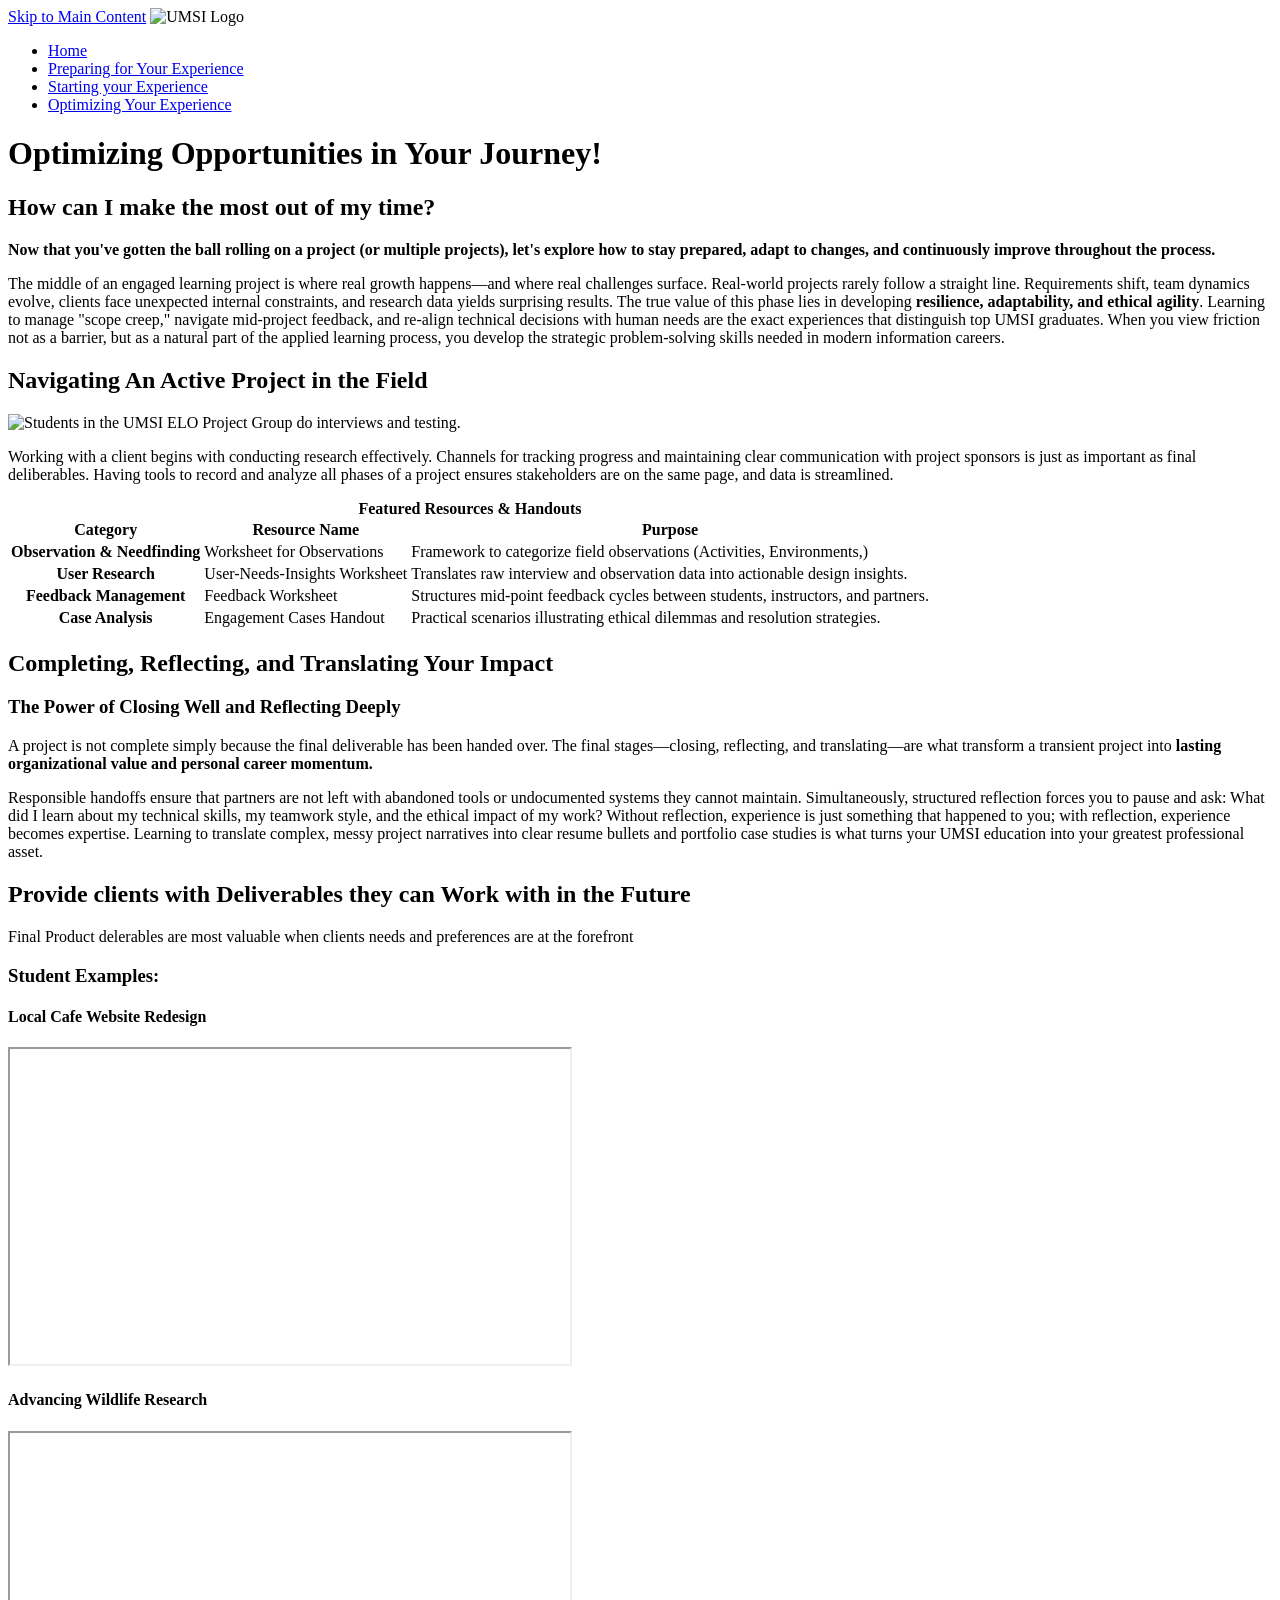
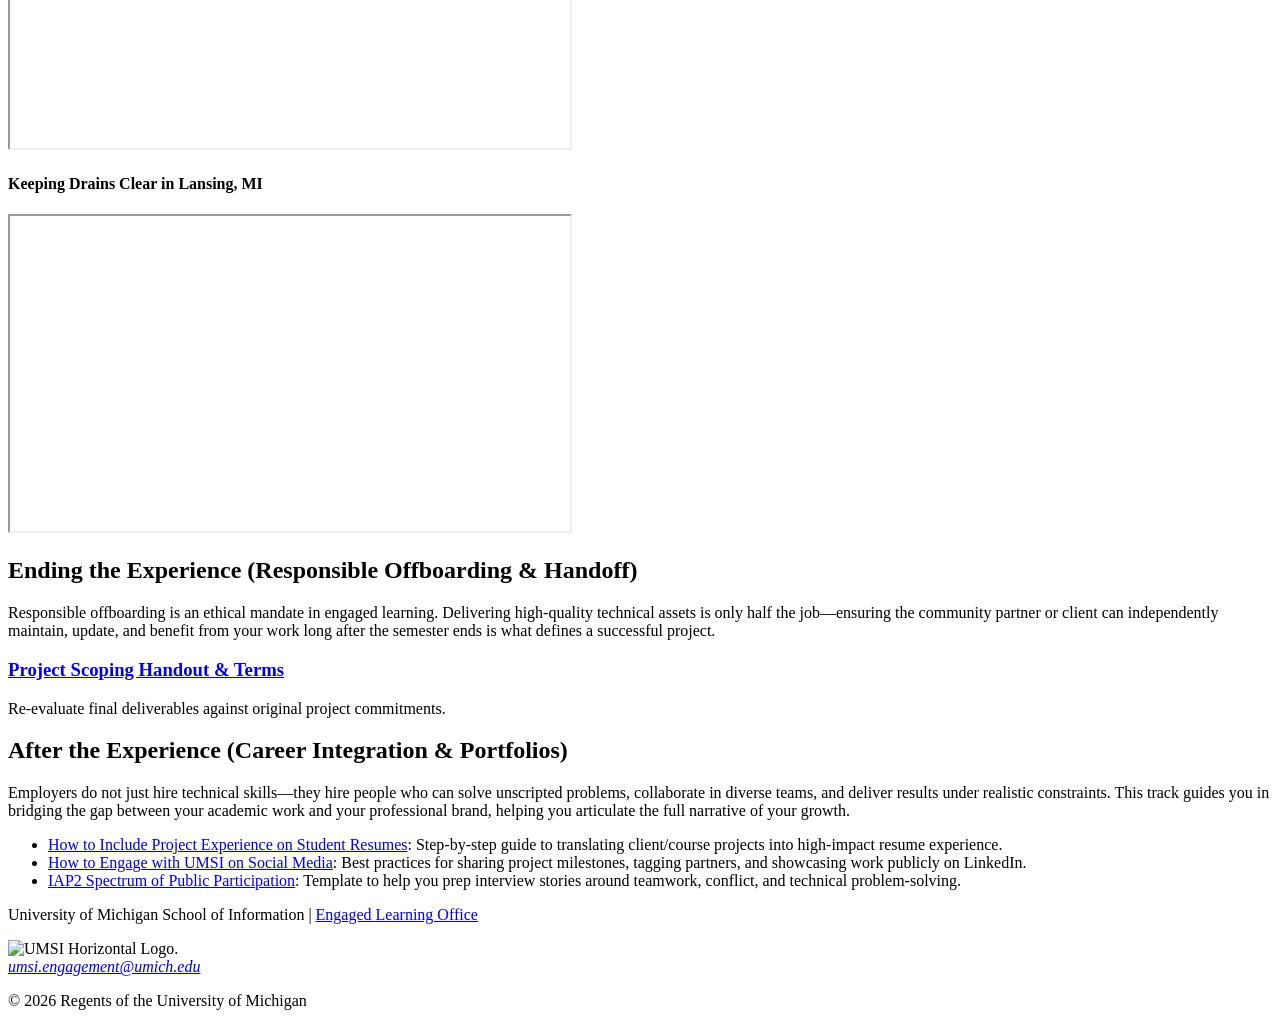
==== optimize.html @ 85dd31ea "Add files via upload" ====
<!DOCTYPE html>
<html lang="en">
<head>
    <meta charset="UTF-8">
    <meta name="viewport" content="width=device-width, initial-scale=1.0">
    <title>Resumes</title>
<body>

    <header>

  <a href = "#main">Skip to Main Content</a>
        <img src="images/UMSI_signature_vertical_informal_solidblue.jpg"
        alt="UMSI Logo"
        width="150">
        <nav>
            <ul>
                <li><a href = "index.html">Home</a></li>
                <li><a href = "prep.html">Preparing for Your Experience</a></li>
                <li><a href = "start.html">Starting your Experience</a></li>
                <li><a href = "optimize.html"> Optimizing Your Experience</a></li>
            </ul>
        </nav>
    <h1>Optimizing Opportunities in Your Journey!</h1>
  </header>
<main id="main">

<section>
  <h2> How can I make the most out of my time?</h2>
<p><strong>Now that you've gotten the ball rolling on a project (or multiple projects), let's explore how to stay prepared, adapt to changes, and continuously improve throughout the process.</strong></p>
<p>The middle of an engaged learning project is where real growth happens—and where real challenges surface. Real-world projects rarely follow a straight line. Requirements shift, team dynamics evolve, clients face unexpected internal constraints, and research data yields surprising results.
The true value of this phase lies in developing <strong>resilience, adaptability, and ethical agility</strong>. Learning to manage "scope creep," navigate mid-project feedback, and re-align technical decisions with human needs are the exact experiences that distinguish top UMSI graduates. When you view friction not as a barrier, but as a natural part of the applied learning process, you develop the strategic problem-solving skills needed in modern information careers.
</p>
</section>

<h2>Navigating An Active Project in the Field</h2>
<img src="images/UMSI_Detroit_CUTgroup_05.jpg"
   alt="Students in the UMSI ELO Project Group do interviews and testing."
   width="450">
<p> Working with a client begins with conducting research effectively. Channels for tracking progress and maintaining clear communication with project sponsors is just as important as final deliberables.
  Having tools to record and analyze all phases of a project ensures stakeholders are on the same page, and data is streamlined.</p>


<div>
      <table>
        <caption><strong>Featured Resources & Handouts</strong></caption>

        <thead>
          <tr>
            <th scope="col">Category</th>
            <th scope="col">Resource Name</th>
            <th scope="col">Purpose</th>
          </tr>
        </thead>

        <tbody>
          <tr>
            <th scope="row">Observation & Needfinding</th>
            <td>Worksheet for Observations</td>
            <td>Framework to categorize field observations (Activities, Environments,)</td>
          </tr>

          <tr>
            <th scope="row">User Research</th>
            <td>User-Needs-Insights Worksheet</td>
            <td>Translates raw interview and observation data into actionable design insights.</td>
          </tr>

          <tr>
            <th scope="row">Feedback Management</th>
            <td>Feedback Worksheet</td>
            <td>Structures mid-point feedback cycles between students, instructors, and partners.</td>
          </tr>

          <tr>
            <th scope="row">Case Analysis</th>
            <td>Engagement Cases Handout</td>
            <td>Practical scenarios illustrating ethical dilemmas and resolution strategies.</td>
          </tr>

        </tbody>
      </table>
    </div>
    <h2> Completing, Reflecting, and Translating Your Impact</h2>




    <h3>The Power of Closing Well and Reflecting Deeply</h3>
    <p>A project is not complete simply because the final deliverable has been handed over. The final stages—closing, reflecting, and translating—are what transform a transient project into <strong>lasting organizational value and personal career momentum.</strong></p>
<p>Responsible handoffs ensure that partners are not left with abandoned tools or undocumented systems they cannot maintain. Simultaneously, structured reflection forces you to pause and ask: What did I learn about my technical skills, my teamwork style, and the ethical impact of my work? Without reflection, experience is just something that happened to you; with reflection, experience becomes expertise. Learning to translate complex, messy project narratives into clear resume bullets and portfolio case studies is what turns your UMSI education into your greatest professional asset.
</p>
<section>
      <h2>Provide clients with Deliverables they can Work with in the Future</h2>
      <p>
       Final Product delerables are most valuable when clients needs and preferences are at the forefront
      </p>

      <h3>Student Examples:</h3>
      <h4><strong>Local Cafe Website Redesign</strong></h4>
      <iframe width="560" height="315" src="https://www.youtube.com/embed/3o36y-iaPmk?si=AjVMV-yn9OzXczaR" title="YouTube video player" allow="accelerometer; autoplay; clipboard-write; encrypted-media; gyroscope; picture-in-picture; web-share" referrerpolicy="strict-origin-when-cross-origin" allowfullscreen></iframe>
      <h4><strong>Advancing Wildlife Research</strong></h4>
      <iframe width="560" height="315" src="https://www.youtube.com/embed/lwVCDch5Guw?si=KIOWZrVuAiCNQlR8" title="YouTube video player" allow="accelerometer; autoplay; clipboard-write; encrypted-media; gyroscope; picture-in-picture; web-share" referrerpolicy="strict-origin-when-cross-origin" allowfullscreen></iframe>
      <h4><strong>Keeping Drains Clear in Lansing, MI</strong></h4>
      <iframe width="560" height="315" src="https://www.youtube.com/embed/6c8nTjpD4K0?si=XF4B9dWdLRUrnkY9" title="YouTube video player" allow="accelerometer; autoplay; clipboard-write; encrypted-media; gyroscope; picture-in-picture; web-share" referrerpolicy="strict-origin-when-cross-origin" allowfullscreen></iframe>    </section>

    <article>
      <h2>Ending the Experience (Responsible Offboarding & Handoff)</h2>
      <p>
       Responsible offboarding is an ethical mandate in engaged learning. Delivering high-quality technical assets is only half the job—ensuring the community partner or client can independently maintain, update, and benefit from your work long after the semester ends is what defines a successful project.
      </p>
    <h3><a href="https://docs.google.com/document/d/1TrEDolwmOIlXgYgAP9VvlOGoYOwFfe6KxzZOgZSVYVw/edit?usp=drive_link"> Project Scoping Handout &amp; Terms </a></h3>
    <p>Re-evaluate final deliverables against original project commitments.</p>
    </article>




  <h2>After the Experience (Career Integration & Portfolios)</h2>
  <p>Employers do not just hire technical skills—they hire people who can solve unscripted problems, collaborate in diverse teams, and deliver results under realistic constraints. This track guides you in bridging the gap between your academic work and your professional brand, helping you articulate the full narrative of your growth.</p>
 <ul>
      <li><a href="https://docs.google.com/document/d/1mjyX6jgqXFrY7SFYaA3J2cTh1ZnHH0FKF5aUKfXzXKo/edit?tab=t.0">How to Include Project Experience on Student Resumes</a>: Step-by-step guide to translating client/course projects into high-impact resume experience.</li>
      <li><a href="https://docs.google.com/document/d/1jwQg_Y4jECLPHqcyOtJtDTK5x-68KstexfPbh6jXHnA/edit?tab=t.0">How to Engage with UMSI on Social Media</a>: Best practices for sharing project milestones, tagging partners, and showcasing work publicly on LinkedIn.</li>
      <li><a href="https://careercenter.umich.edu/content/interviewing-resources">IAP2 Spectrum of Public Participation</a>: Template to help you prep interview stories around teamwork, conflict, and technical problem-solving.</li>
 </ul>
</main>
<footer>
        <p>University of Michigan School of Information | <a href="https://www.si.umich.edu/programs/engaged-learning/about-engaged-learning-office">Engaged Learning Office </a></p>
        <img src="images/UMSI_signature-marketing-no-U-blue.png" alt="UMSI Horizontal Logo."
      width="300">
      <address>
        <a href="mailto:umsi.engagement@umich.edu">umsi.engagement@umich.edu</a>
      </address>
      <p>&copy; 2026 Regents of the University of Michigan</p>
    </footer>

</body>

</html>
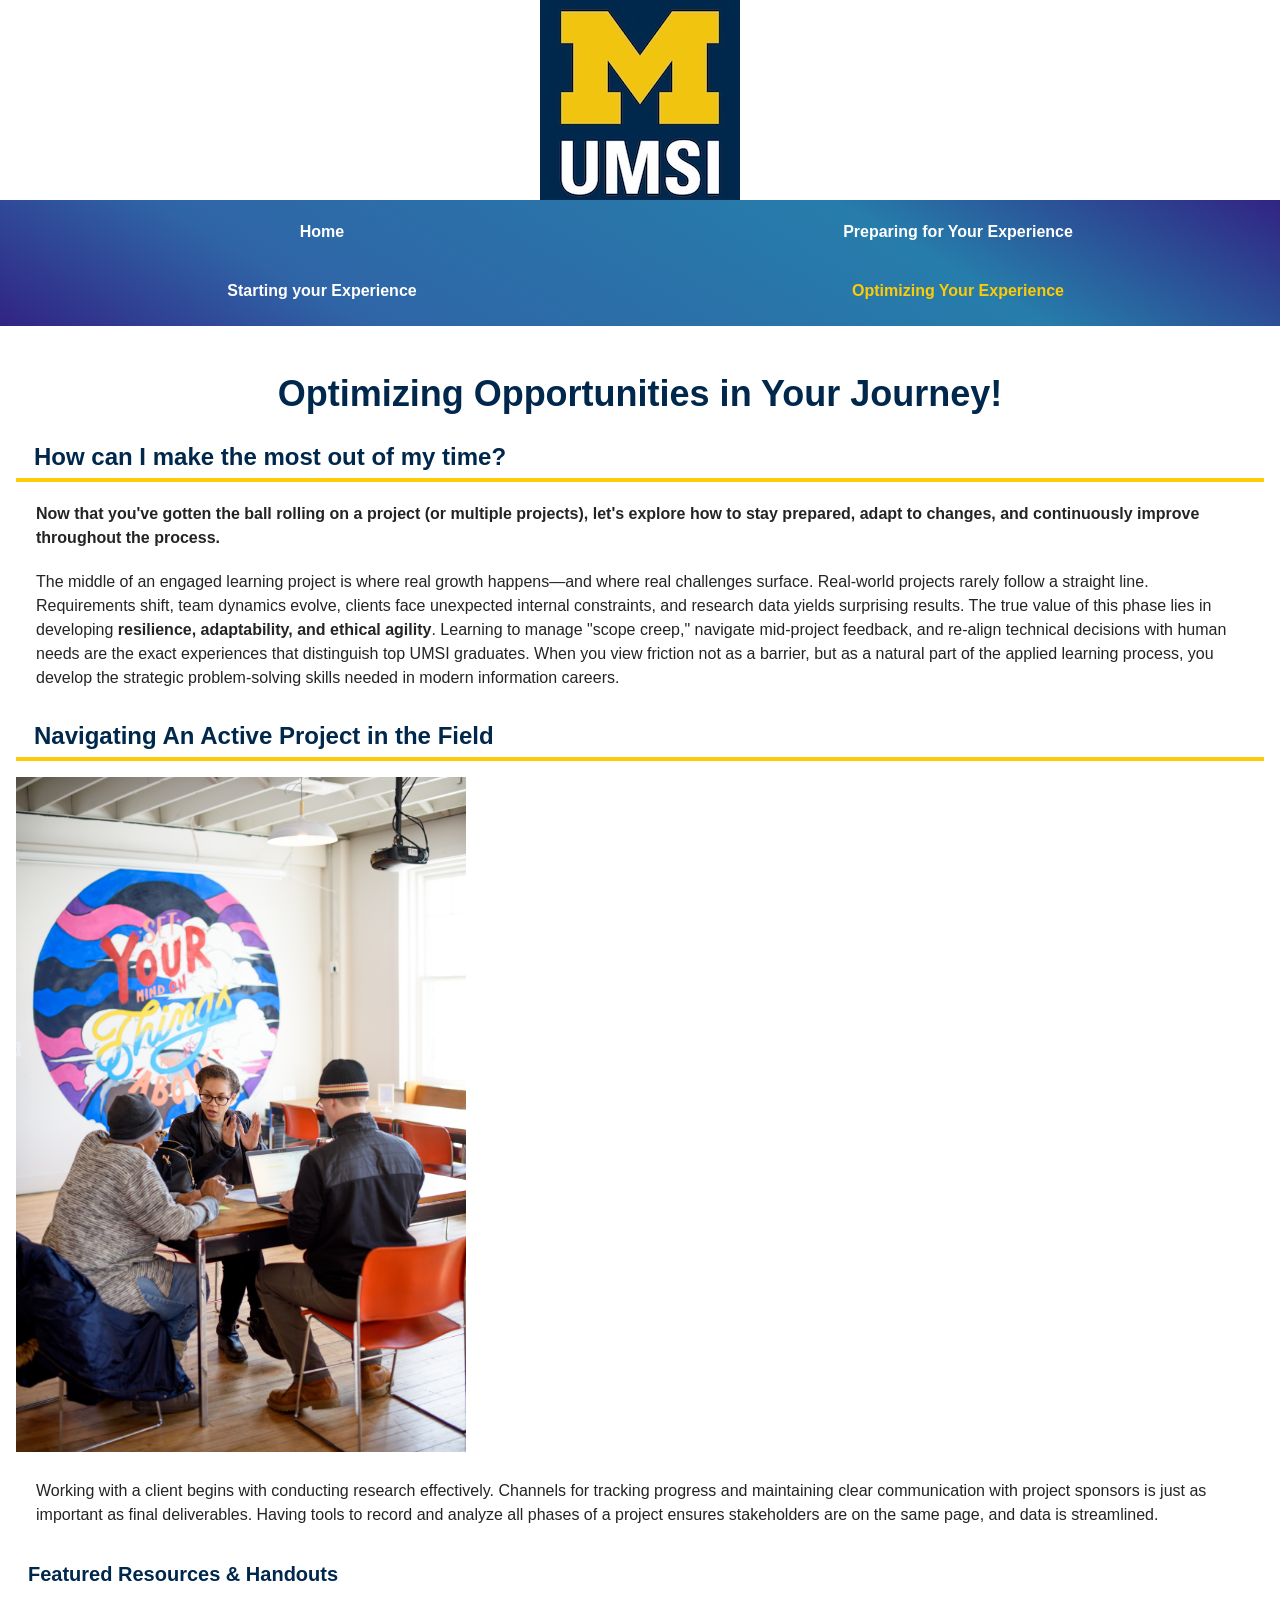
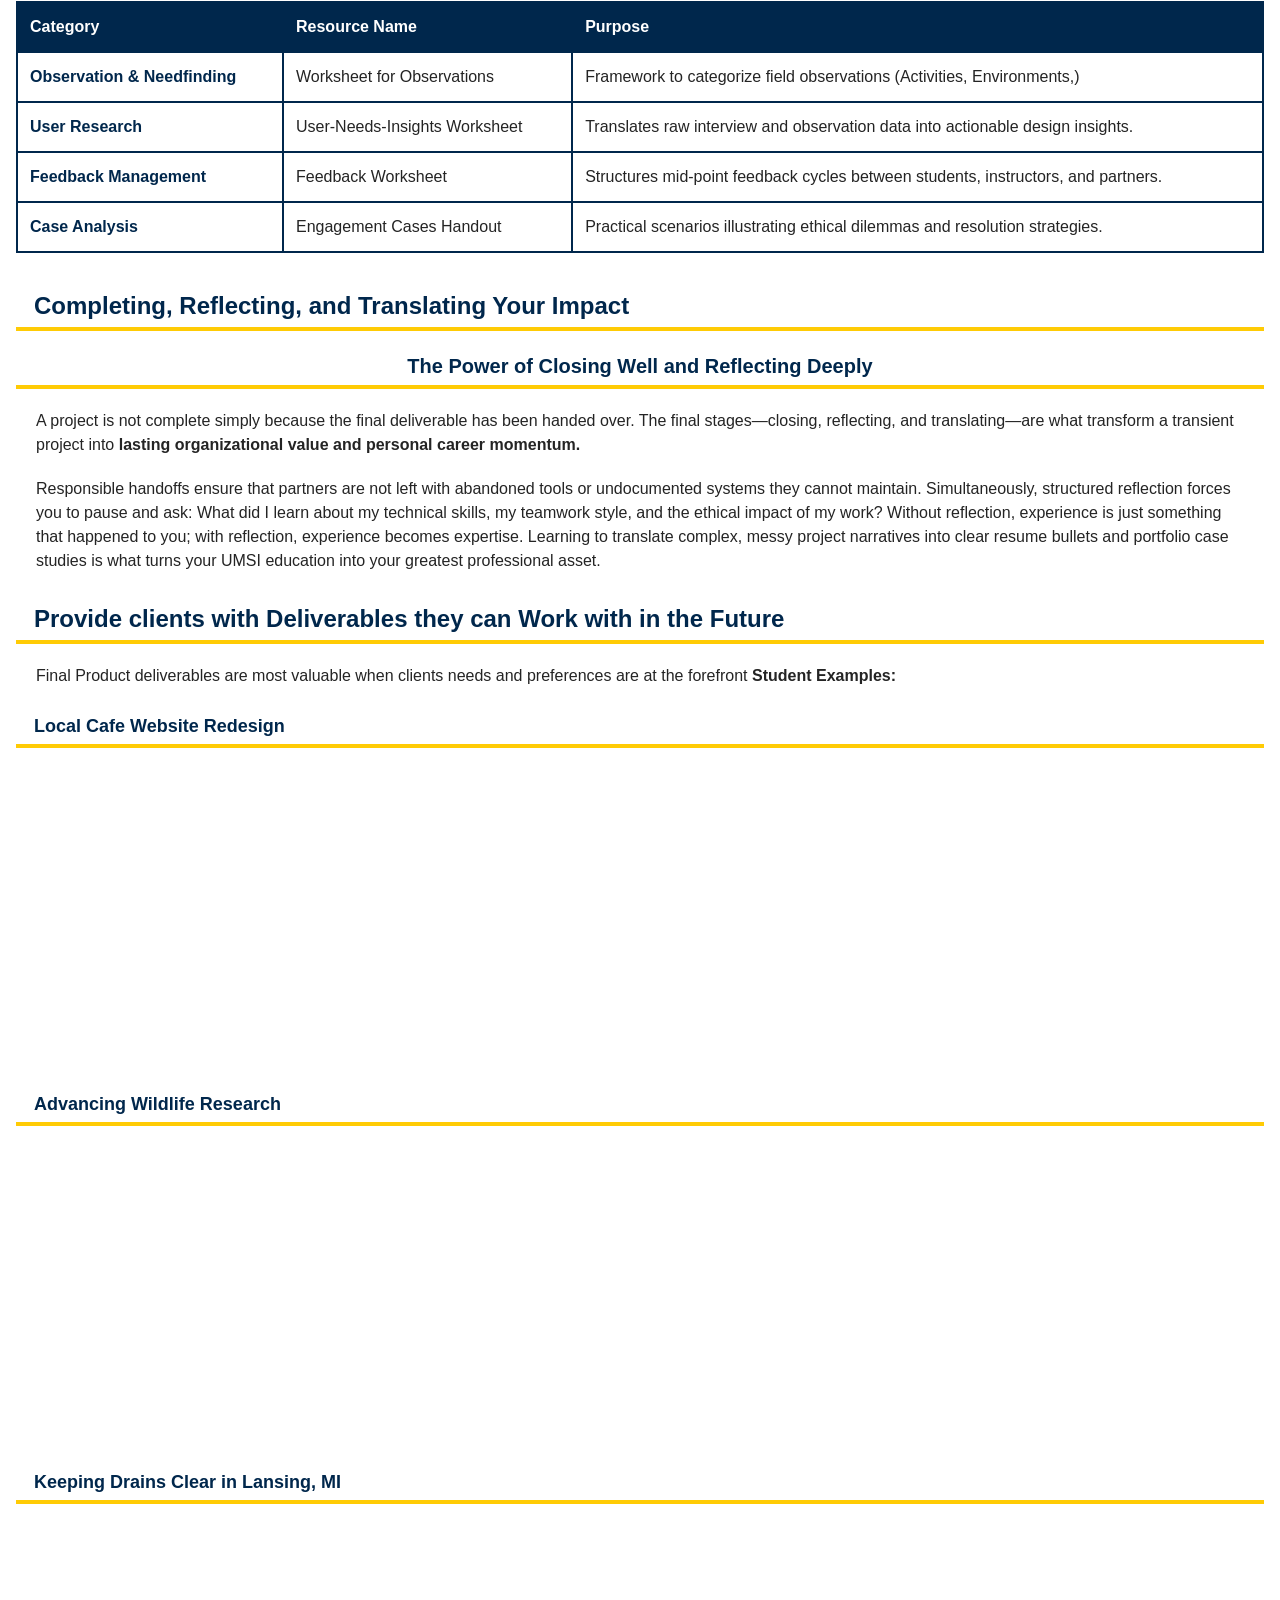
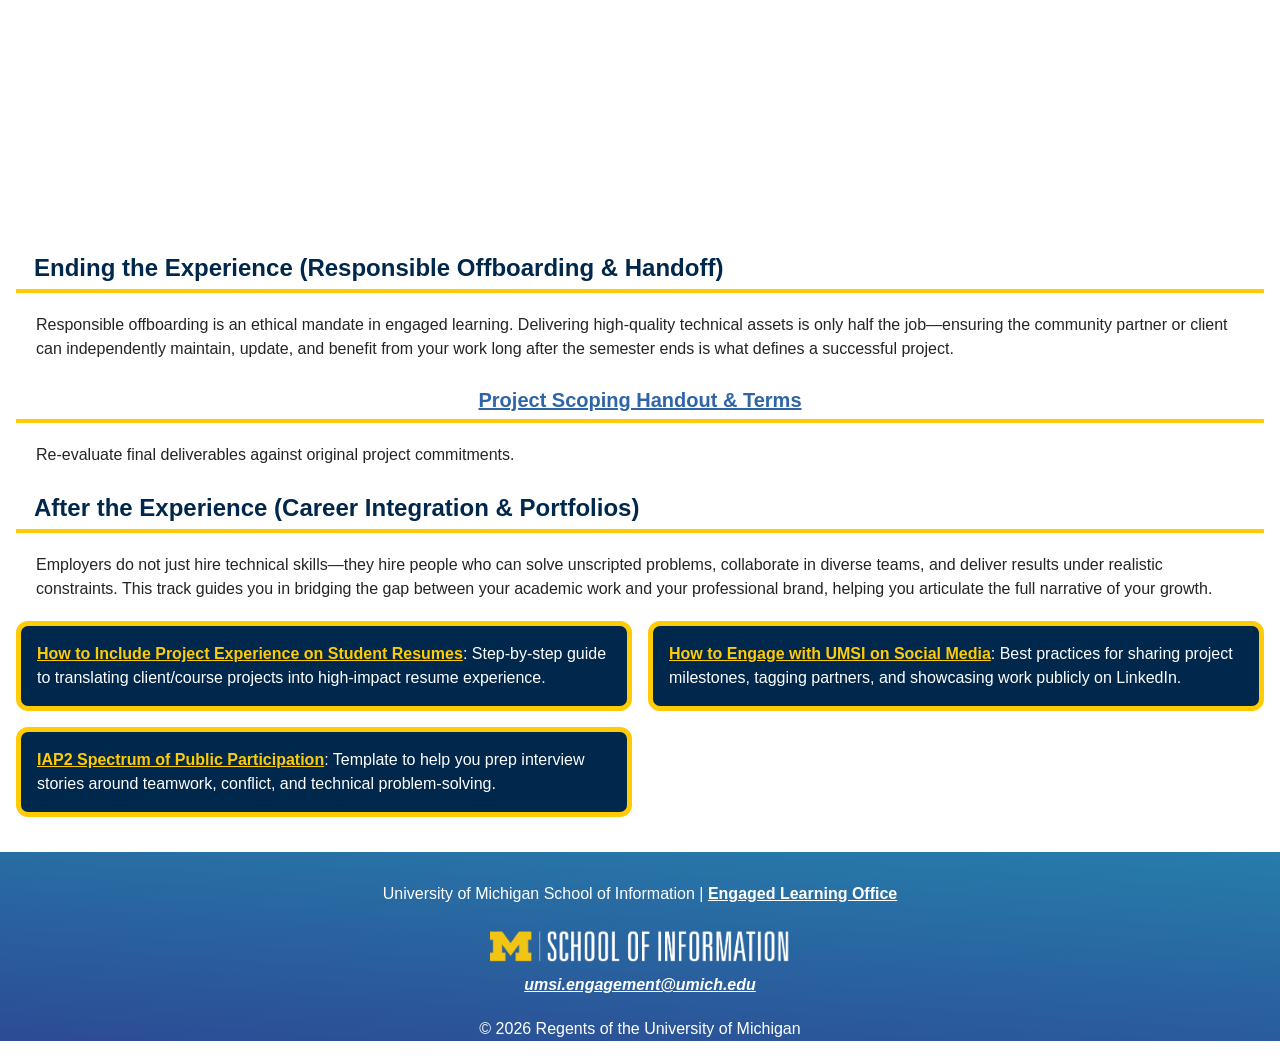
==== commit fce251c9: "Add files via upload" ====
--- a/optimize.html
+++ b/optimize.html
@@ -3,136 +3,133 @@
 <head>
     <meta charset="UTF-8">
     <meta name="viewport" content="width=device-width, initial-scale=1.0">
-    <title>Resumes</title>
+    <link rel="stylesheet" href="css/html5reset.css">
+    <link rel="stylesheet" href="css/starter_style.css">
+    <link rel="stylesheet" href="css/styley.css">
+    <title>Optimizing your Experience | UMSI</title>
+</head>
 <body>
+    <div class="skip"><a href="#main">Skip to Main Content</a></div>
 
     <header>
-
-  <a href = "#main">Skip to Main Content</a>
         <img src="images/UMSI_signature_vertical_informal_solidblue.jpg"
-        alt="UMSI Logo"
-        width="150">
+             alt="UMSI Logo"
+             width="200">
         <nav>
             <ul>
-                <li><a href = "index.html">Home</a></li>
-                <li><a href = "prep.html">Preparing for Your Experience</a></li>
-                <li><a href = "start.html">Starting your Experience</a></li>
-                <li><a href = "optimize.html"> Optimizing Your Experience</a></li>
+                <li><a href="index.html">Home</a></li>
+                <li><a href="prep.html">Preparing for Your Experience</a></li>
+                <li><a href="start.html">Starting your Experience</a></li>
+                <li><a href="optimize.html" aria-current="page">Optimizing Your Experience</a></li>
             </ul>
         </nav>
-    <h1>Optimizing Opportunities in Your Journey!</h1>
-  </header>
-<main id="main">
+        <h1>Optimizing Opportunities in Your Journey!</h1>
+    </header>
 
-<section>
-  <h2> How can I make the most out of my time?</h2>
-<p><strong>Now that you've gotten the ball rolling on a project (or multiple projects), let's explore how to stay prepared, adapt to changes, and continuously improve throughout the process.</strong></p>
-<p>The middle of an engaged learning project is where real growth happens—and where real challenges surface. Real-world projects rarely follow a straight line. Requirements shift, team dynamics evolve, clients face unexpected internal constraints, and research data yields surprising results.
-The true value of this phase lies in developing <strong>resilience, adaptability, and ethical agility</strong>. Learning to manage "scope creep," navigate mid-project feedback, and re-align technical decisions with human needs are the exact experiences that distinguish top UMSI graduates. When you view friction not as a barrier, but as a natural part of the applied learning process, you develop the strategic problem-solving skills needed in modern information careers.
-</p>
-</section>
+    <main id="main" tabindex="-1">
+        <section>
+            <h2>How can I make the most out of my time?</h2>
+            <p><strong>Now that you've gotten the ball rolling on a project (or multiple projects), let's explore how to stay prepared, adapt to changes, and continuously improve throughout the process.</strong></p>
+            <p>The middle of an engaged learning project is where real growth happens—and where real challenges surface. Real-world projects rarely follow a straight line. Requirements shift, team dynamics evolve, clients face unexpected internal constraints, and research data yields surprising results.
+            The true value of this phase lies in developing <strong>resilience, adaptability, and ethical agility</strong>. Learning to manage "scope creep," navigate mid-project feedback, and re-align technical decisions with human needs are the exact experiences that distinguish top UMSI graduates. When you view friction not as a barrier, but as a natural part of the applied learning process, you develop the strategic problem-solving skills needed in modern information careers.
+            </p>
+        </section>
 
-<h2>Navigating An Active Project in the Field</h2>
-<img src="images/UMSI_Detroit_CUTgroup_05.jpg"
-   alt="Students in the UMSI ELO Project Group do interviews and testing."
-   width="450">
-<p> Working with a client begins with conducting research effectively. Channels for tracking progress and maintaining clear communication with project sponsors is just as important as final deliberables.
-  Having tools to record and analyze all phases of a project ensures stakeholders are on the same page, and data is streamlined.</p>
+        <h2>Navigating An Active Project in the Field</h2>
+        <img src="images/UMSI_Detroit_CUTgroup_05.jpg"
+             alt="Students in the UMSI ELO Project Group do interviews and testing."
+             width="450">
+        <p>Working with a client begins with conducting research effectively. Channels for tracking progress and maintaining clear communication with project sponsors is just as important as final deliverables.
+            Having tools to record and analyze all phases of a project ensures stakeholders are on the same page, and data is streamlined.</p>
 
+        <div>
+            <table>
+                <caption><strong>Featured Resources &amp; Handouts</strong></caption>
 
-<div>
-      <table>
-        <caption><strong>Featured Resources & Handouts</strong></caption>
+                <thead>
+                    <tr>
+                        <th scope="col">Category</th>
+                        <th scope="col">Resource Name</th>
+                        <th scope="col">Purpose</th>
+                    </tr>
+                </thead>
 
-        <thead>
-          <tr>
-            <th scope="col">Category</th>
-            <th scope="col">Resource Name</th>
-            <th scope="col">Purpose</th>
-          </tr>
-        </thead>
+                <tbody>
+                    <tr>
+                        <th scope="row">Observation &amp; Needfinding</th>
+                        <td>Worksheet for Observations</td>
+                        <td>Framework to categorize field observations (Activities, Environments,)</td>
+                    </tr>
 
-        <tbody>
-          <tr>
-            <th scope="row">Observation & Needfinding</th>
-            <td>Worksheet for Observations</td>
-            <td>Framework to categorize field observations (Activities, Environments,)</td>
-          </tr>
+                    <tr>
+                        <th scope="row">User Research</th>
+                        <td>User-Needs-Insights Worksheet</td>
+                        <td>Translates raw interview and observation data into actionable design insights.</td>
+                    </tr>
 
-          <tr>
-            <th scope="row">User Research</th>
-            <td>User-Needs-Insights Worksheet</td>
-            <td>Translates raw interview and observation data into actionable design insights.</td>
-          </tr>
+                    <tr>
+                        <th scope="row">Feedback Management</th>
+                        <td>Feedback Worksheet</td>
+                        <td>Structures mid-point feedback cycles between students, instructors, and partners.</td>
+                    </tr>
 
-          <tr>
-            <th scope="row">Feedback Management</th>
-            <td>Feedback Worksheet</td>
-            <td>Structures mid-point feedback cycles between students, instructors, and partners.</td>
-          </tr>
+                    <tr>
+                        <th scope="row">Case Analysis</th>
+                        <td>Engagement Cases Handout</td>
+                        <td>Practical scenarios illustrating ethical dilemmas and resolution strategies.</td>
+                    </tr>
+                </tbody>
+            </table>
+        </div>
 
-          <tr>
-            <th scope="row">Case Analysis</th>
-            <td>Engagement Cases Handout</td>
-            <td>Practical scenarios illustrating ethical dilemmas and resolution strategies.</td>
-          </tr>
+        <h2>Completing, Reflecting, and Translating Your Impact</h2>
 
-        </tbody>
-      </table>
-    </div>
-    <h2> Completing, Reflecting, and Translating Your Impact</h2>
+        <h3>The Power of Closing Well and Reflecting Deeply</h3>
+        <p>A project is not complete simply because the final deliverable has been handed over. The final stages—closing, reflecting, and translating—are what transform a transient project into <strong>lasting organizational value and personal career momentum.</strong></p>
+        <p>Responsible handoffs ensure that partners are not left with abandoned tools or undocumented systems they cannot maintain. Simultaneously, structured reflection forces you to pause and ask: What did I learn about my technical skills, my teamwork style, and the ethical impact of my work? Without reflection, experience is just something that happened to you; with reflection, experience becomes expertise. Learning to translate complex, messy project narratives into clear resume bullets and portfolio case studies is what turns your UMSI education into your greatest professional asset.
+        </p>
 
+        <section>
+            <h2>Provide clients with Deliverables they can Work with in the Future</h2>
+            <p>
+                Final Product deliverables are most valuable when clients needs and preferences are at the forefront <strong>Student Examples:</strong>
+            </p>
 
+            <h4><strong>Local Cafe Website Redesign</strong></h4>
+            <iframe width="560" height="315" src="https://www.youtube.com/embed/3o36y-iaPmk?si=AjVMV-yn9OzXczaR" title="YouTube video player" allow="accelerometer; autoplay; clipboard-write; encrypted-media; gyroscope; picture-in-picture; web-share" referrerpolicy="strict-origin-when-cross-origin" allowfullscreen></iframe>
+            <h4><strong>Advancing Wildlife Research</strong></h4>
+            <iframe width="560" height="315" src="https://www.youtube.com/embed/lwVCDch5Guw?si=KIOWZrVuAiCNQlR8" title="YouTube video player" allow="accelerometer; autoplay; clipboard-write; encrypted-media; gyroscope; picture-in-picture; web-share" referrerpolicy="strict-origin-when-cross-origin" allowfullscreen></iframe>
+            <h4><strong>Keeping Drains Clear in Lansing, MI</strong></h4>
+            <iframe width="560" height="315" src="https://www.youtube.com/embed/6c8nTjpD4K0?si=XF4B9dWdLRUrnkY9" title="YouTube video player" allow="accelerometer; autoplay; clipboard-write; encrypted-media; gyroscope; picture-in-picture; web-share" referrerpolicy="strict-origin-when-cross-origin" allowfullscreen></iframe>
+        </section>
 
+        <article>
+            <h2>Ending the Experience (Responsible Offboarding &amp; Handoff)</h2>
+            <p>
+                Responsible offboarding is an ethical mandate in engaged learning. Delivering high-quality technical assets is only half the job—ensuring the community partner or client can independently maintain, update, and benefit from your work long after the semester ends is what defines a successful project.
+            </p>
+            <h3><a href="https://docs.google.com/document/d/1TrEDolwmOIlXgYgAP9VvlOGoYOwFfe6KxzZOgZSVYVw/edit?usp=drive_link">Project Scoping Handout &amp; Terms</a></h3>
+            <p>Re-evaluate final deliverables against original project commitments.</p>
+        </article>
 
-    <h3>The Power of Closing Well and Reflecting Deeply</h3>
-    <p>A project is not complete simply because the final deliverable has been handed over. The final stages—closing, reflecting, and translating—are what transform a transient project into <strong>lasting organizational value and personal career momentum.</strong></p>
-<p>Responsible handoffs ensure that partners are not left with abandoned tools or undocumented systems they cannot maintain. Simultaneously, structured reflection forces you to pause and ask: What did I learn about my technical skills, my teamwork style, and the ethical impact of my work? Without reflection, experience is just something that happened to you; with reflection, experience becomes expertise. Learning to translate complex, messy project narratives into clear resume bullets and portfolio case studies is what turns your UMSI education into your greatest professional asset.
-</p>
-<section>
-      <h2>Provide clients with Deliverables they can Work with in the Future</h2>
-      <p>
-       Final Product delerables are most valuable when clients needs and preferences are at the forefront
-      </p>
+        <h2>After the Experience (Career Integration &amp; Portfolios)</h2>
+        <p>Employers do not just hire technical skills—they hire people who can solve unscripted problems, collaborate in diverse teams, and deliver results under realistic constraints. This track guides you in bridging the gap between your academic work and your professional brand, helping you articulate the full narrative of your growth.</p>
+        <ul>
+            <li><a href="https://docs.google.com/document/d/1mjyX6jgqXFrY7SFYaA3J2cTh1ZnHH0FKF5aUKfXzXKo/edit?tab=t.0">How to Include Project Experience on Student Resumes</a>: Step-by-step guide to translating client/course projects into high-impact resume experience.</li>
+            <li><a href="https://docs.google.com/document/d/1jwQg_Y4jECLPHqcyOtJtDTK5x-68KstexfPbh6jXHnA/edit?tab=t.0">How to Engage with UMSI on Social Media</a>: Best practices for sharing project milestones, tagging partners, and showcasing work publicly on LinkedIn.</li>
+            <li><a href="https://careercenter.umich.edu/content/interviewing-resources">IAP2 Spectrum of Public Participation</a>: Template to help you prep interview stories around teamwork, conflict, and technical problem-solving.</li>
+        </ul>
+    </main>
 
-      <h3>Student Examples:</h3>
-      <h4><strong>Local Cafe Website Redesign</strong></h4>
-      <iframe width="560" height="315" src="https://www.youtube.com/embed/3o36y-iaPmk?si=AjVMV-yn9OzXczaR" title="YouTube video player" allow="accelerometer; autoplay; clipboard-write; encrypted-media; gyroscope; picture-in-picture; web-share" referrerpolicy="strict-origin-when-cross-origin" allowfullscreen></iframe>
-      <h4><strong>Advancing Wildlife Research</strong></h4>
-      <iframe width="560" height="315" src="https://www.youtube.com/embed/lwVCDch5Guw?si=KIOWZrVuAiCNQlR8" title="YouTube video player" allow="accelerometer; autoplay; clipboard-write; encrypted-media; gyroscope; picture-in-picture; web-share" referrerpolicy="strict-origin-when-cross-origin" allowfullscreen></iframe>
-      <h4><strong>Keeping Drains Clear in Lansing, MI</strong></h4>
-      <iframe width="560" height="315" src="https://www.youtube.com/embed/6c8nTjpD4K0?si=XF4B9dWdLRUrnkY9" title="YouTube video player" allow="accelerometer; autoplay; clipboard-write; encrypted-media; gyroscope; picture-in-picture; web-share" referrerpolicy="strict-origin-when-cross-origin" allowfullscreen></iframe>    </section>
-
-    <article>
-      <h2>Ending the Experience (Responsible Offboarding & Handoff)</h2>
-      <p>
-       Responsible offboarding is an ethical mandate in engaged learning. Delivering high-quality technical assets is only half the job—ensuring the community partner or client can independently maintain, update, and benefit from your work long after the semester ends is what defines a successful project.
-      </p>
-    <h3><a href="https://docs.google.com/document/d/1TrEDolwmOIlXgYgAP9VvlOGoYOwFfe6KxzZOgZSVYVw/edit?usp=drive_link"> Project Scoping Handout &amp; Terms </a></h3>
-    <p>Re-evaluate final deliverables against original project commitments.</p>
-    </article>
-
-
-
-
-  <h2>After the Experience (Career Integration & Portfolios)</h2>
-  <p>Employers do not just hire technical skills—they hire people who can solve unscripted problems, collaborate in diverse teams, and deliver results under realistic constraints. This track guides you in bridging the gap between your academic work and your professional brand, helping you articulate the full narrative of your growth.</p>
- <ul>
-      <li><a href="https://docs.google.com/document/d/1mjyX6jgqXFrY7SFYaA3J2cTh1ZnHH0FKF5aUKfXzXKo/edit?tab=t.0">How to Include Project Experience on Student Resumes</a>: Step-by-step guide to translating client/course projects into high-impact resume experience.</li>
-      <li><a href="https://docs.google.com/document/d/1jwQg_Y4jECLPHqcyOtJtDTK5x-68KstexfPbh6jXHnA/edit?tab=t.0">How to Engage with UMSI on Social Media</a>: Best practices for sharing project milestones, tagging partners, and showcasing work publicly on LinkedIn.</li>
-      <li><a href="https://careercenter.umich.edu/content/interviewing-resources">IAP2 Spectrum of Public Participation</a>: Template to help you prep interview stories around teamwork, conflict, and technical problem-solving.</li>
- </ul>
-</main>
-<footer>
-        <p>University of Michigan School of Information | <a href="https://www.si.umich.edu/programs/engaged-learning/about-engaged-learning-office">Engaged Learning Office </a></p>
-        <img src="images/UMSI_signature-marketing-no-U-blue.png" alt="UMSI Horizontal Logo."
-      width="300">
-      <address>
-        <a href="mailto:umsi.engagement@umich.edu">umsi.engagement@umich.edu</a>
-      </address>
-      <p>&copy; 2026 Regents of the University of Michigan</p>
+    <footer>
+        <p>University of Michigan School of Information | <a href="https://www.si.umich.edu/programs/engaged-learning/about-engaged-learning-office">Engaged Learning Office</a></p>
+        <img src="images/UMSI_signature_marketing_no_U_white.png"
+             alt="UMSI Horizontal Logo."
+             width="300">
+        <address>
+            <a href="mailto:umsi.engagement@umich.edu">umsi.engagement@umich.edu</a>
+        </address>
+        <p>&copy; 2026 Regents of the University of Michigan</p>
     </footer>
-
 </body>
-
 </html>
--- a/css/styley.css
+++ b/css/styley.css
@@ -0,0 +1,254 @@
+body {
+  min-height: 100px;
+  font-family: Tahoma, sans-serif;
+  font-size: 16px;
+  line-height: 1.5;
+  color: #242424;
+  overflow-x: hidden;
+}
+
+header img { display: block; margin: 0 auto; max-width: 100%; height: auto; }
+main img { max-width: 100%; height: auto; }
+
+p { margin:20px; }
+
+h1, h2, h3, h4 {
+  line-height: 1;
+  margin-bottom: 16px;
+  color: #00274C;
+}
+h1 { font-size: 36px; text-align: center; padding-top: 50px;}
+h2 { font-size: 24px;}
+h3 { font-size: 20px; text-align: center}
+h4 { font-size: 18px; }
+
+h2, h3, h4 { padding: 9px 18px; }
+h2, h3, h4 { border-bottom: 4px solid #FFCB05; }
+
+a {
+  color: #2F65A7;
+  font-weight: bold;
+}
+a:hover { text-decoration: underline; }
+
+.skip a {
+  position: absolute;
+  top: -100px;
+  left: 0;
+  padding: 5px 13px;
+  background: #00274C;
+  color: #fff;
+}
+.skip a:focus { top: 0; z-index: 100; }
+
+nav ul {
+  display: grid;
+  grid-template-columns: 1fr 1fr;
+  gap: 8px;
+  margin: 0;
+  padding: 8px;
+  list-style: none;
+  background: linear-gradient(30deg, #312483, #2F65A7 25%, #267dab 70%, #312483);
+}
+
+
+nav a {
+  display: block;
+  padding: 14px 8px;
+  text-align: center;
+  color: #fff;
+  line-height: 1.2;
+  text-decoration: none;
+  border-bottom: 4px solid transparent;
+}
+
+nav a:hover {
+  text-decoration: none;
+  color: #FFCB05 ;
+}
+
+nav a:focus-visible {
+  outline: 3px solid #FFCB05;
+  outline-offset: 2px;
+}
+
+nav a[aria-current="page"] {
+  color: #FFCB05;
+  font-weight: bold;}
+
+main { padding: 3px 16px; }
+section { padding: 5px 0; }
+
+main ul,
+.overly {
+  display: grid;
+  grid-template-columns: 1fr 1fr;
+  gap: 16px;
+  margin: 16px 0 32px;
+  padding: 0;
+  list-style: none;
+}
+
+.overly > :last-child {
+  grid-column: 1 / -1;
+}
+
+main li {
+  padding: 16px;
+  color: #fff;
+  background: #00274C;
+  border: 5px solid #FFCB05;
+  border-radius: 12px;
+}
+
+main li a { color: #FFCB05;}
+
+main li h3,
+main li h4 {
+  margin-bottom: 12px;
+  font-size: 24px;
+  line-height: 1.2;
+  color: #fff;
+}
+
+.overly article {
+  display: flex;
+  flex-direction: column;
+  padding: 16px;
+  background: #fff;
+  color: #00274C;
+  border: 3px solid #00274C;
+  border-radius: 12px;
+}
+
+.overly h3 {
+  margin-bottom: 12px;
+  font-size: 24px;
+  line-height: 1.2;
+  color: #00274C;
+}
+
+.button {
+  align-items: center;
+  min-height: 44px;
+  padding: 8px 24px;
+  background: #2F65A7;
+  color: #fff;
+  border-radius: 8px;
+  text-align: center;
+  line-height: 1.2;
+  transition: background 0.3s;
+}
+
+.button:focus-visible {
+  outline: 3px solid #FFCB05;
+  outline-offset: 3px;
+}
+
+.overly a.button {
+  text-align: center;
+  background: #FFCB05;
+  color: #00274C;
+  border-right: 10px solid #00274C;
+}
+
+.overly a.button:hover,
+.overly a.button:focus-visible {
+  background: #00274C;
+  color: #fff;
+}
+
+.resources a.button {
+  align-self: flex-start;
+  background: white;
+  color: #00274C;
+  border-color: #FFCB05;
+  border-right: 10px solid #FFCB05;
+}
+
+.resources a.button:hover,
+.resources a.button:focus-visible {
+  background: #FFCB05;
+  border-color: #fff;
+}
+
+aside { padding: 16px 0; }
+aside .button { border-color: #267dab; }
+aside .button:focus-visible { outline-color: #00274C; }
+
+.prep-columns {
+  grid-template-columns: 1fr 1fr;
+  gap: 8px;
+}
+
+.prep-columns li {
+  padding: 10px;
+  border-width: 3px;
+  font-size: 14px;
+  line-height: 1.4;
+  display: grid;
+  grid-template-rows: 1fr auto;
+}
+.prep-columns a.button {
+  padding: 8px 10px;
+  font-size: 14px;
+}
+
+.process {
+  display: grid;
+  grid-template-columns: 1fr;
+  gap: 16px;
+  max-width: 640px;
+  margin: 16px auto 32px;
+  padding: 0;
+}
+
+.process li {
+  padding: 16px 20px;
+  background: #fff;
+  color: #00274C;
+  border: 3px solid #00274C;
+  border-radius: 12px;
+}
+
+footer {
+  padding-top: 10px;
+  background: linear-gradient(4deg, #312483 -80%, #267dab);
+  color: #fff;
+  text-align: center;
+}
+footer a { color: white}
+footer img { max-width: 100%; height: auto; }
+
+aside { text-align: center; }
+
+
+table {
+  width: 100%;
+  margin: 16px 0 32px;
+  border-collapse: collapse;
+}
+
+caption {
+  padding: 12px;
+  font-size: 20px;
+  text-align: left;
+  color: #00274C;
+}
+
+th, td {
+  padding: 12px;
+  border: 2px solid #00274C;
+  text-align: left;
+  vertical-align: top;
+}
+
+thead th {
+  background: #00274C;
+  color: #fff;
+}
+
+tbody th {
+  background: #fff;
+  color: #00274C;
+}
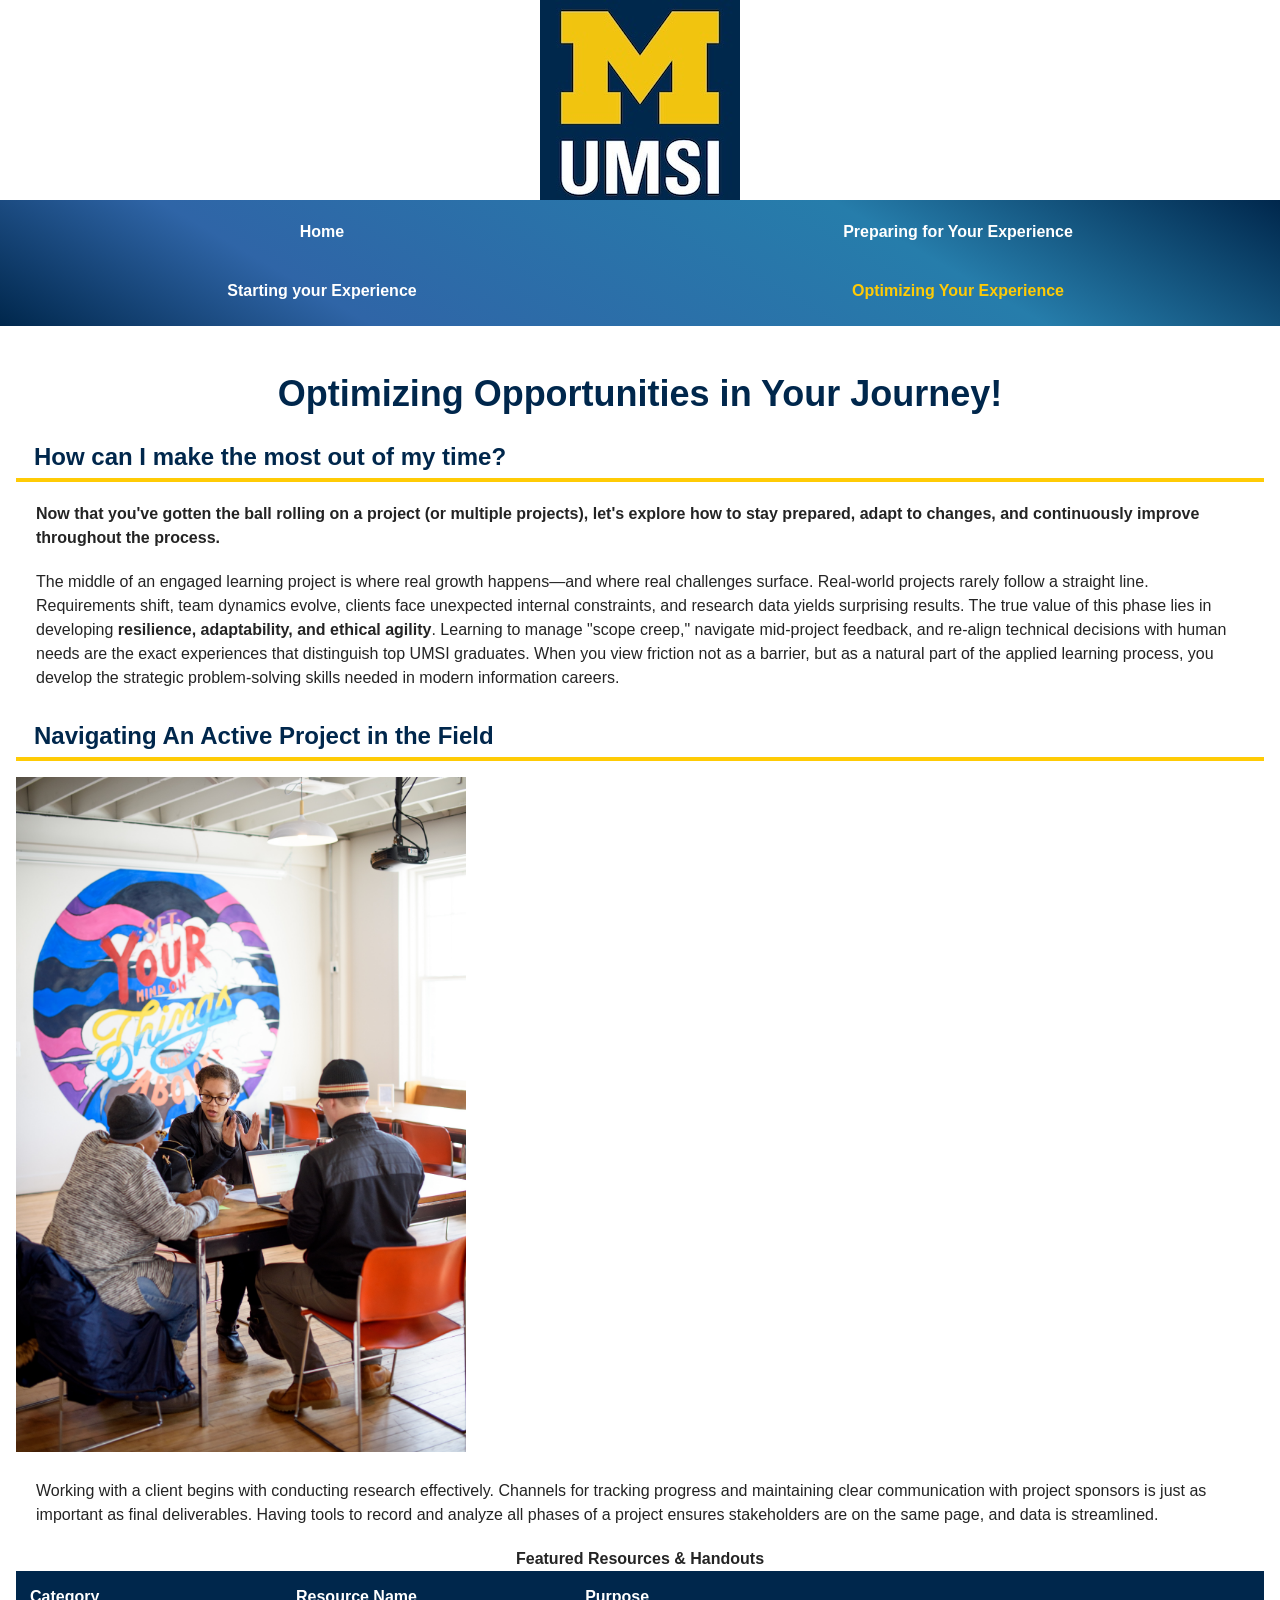
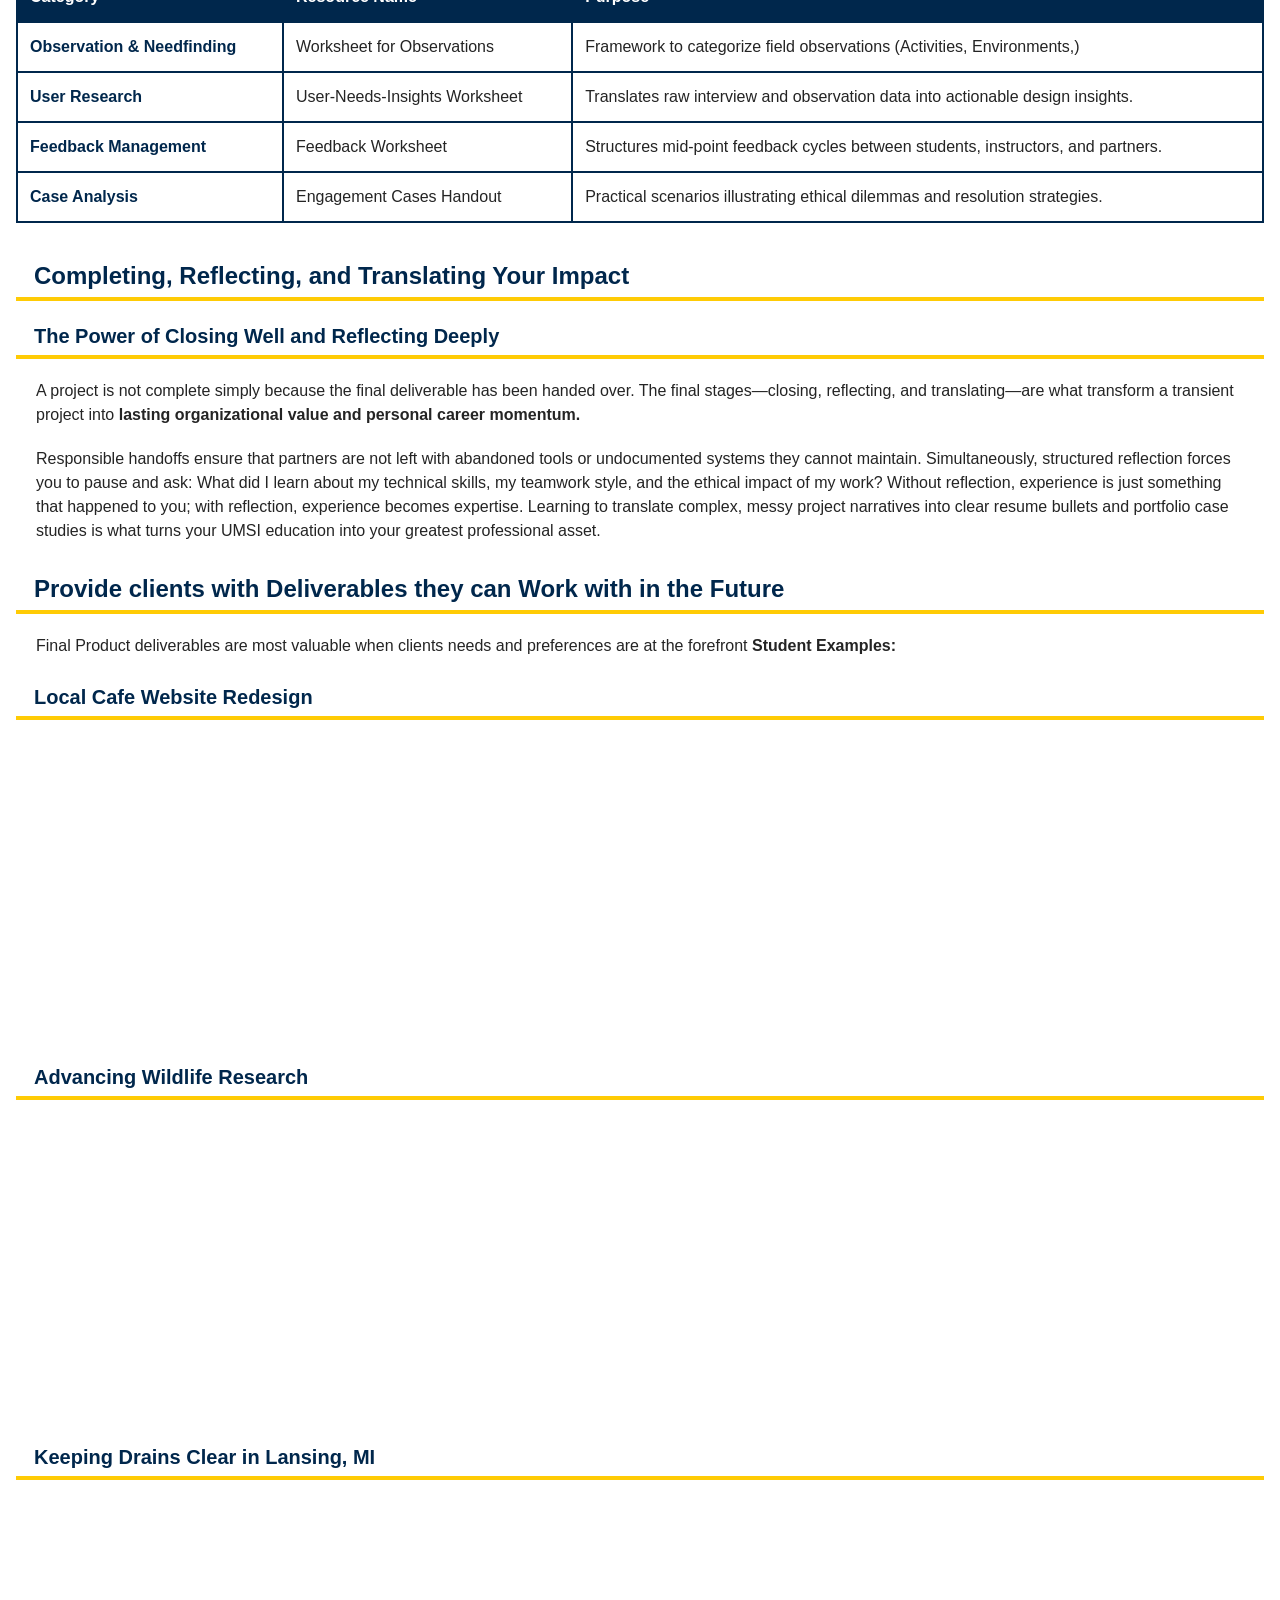
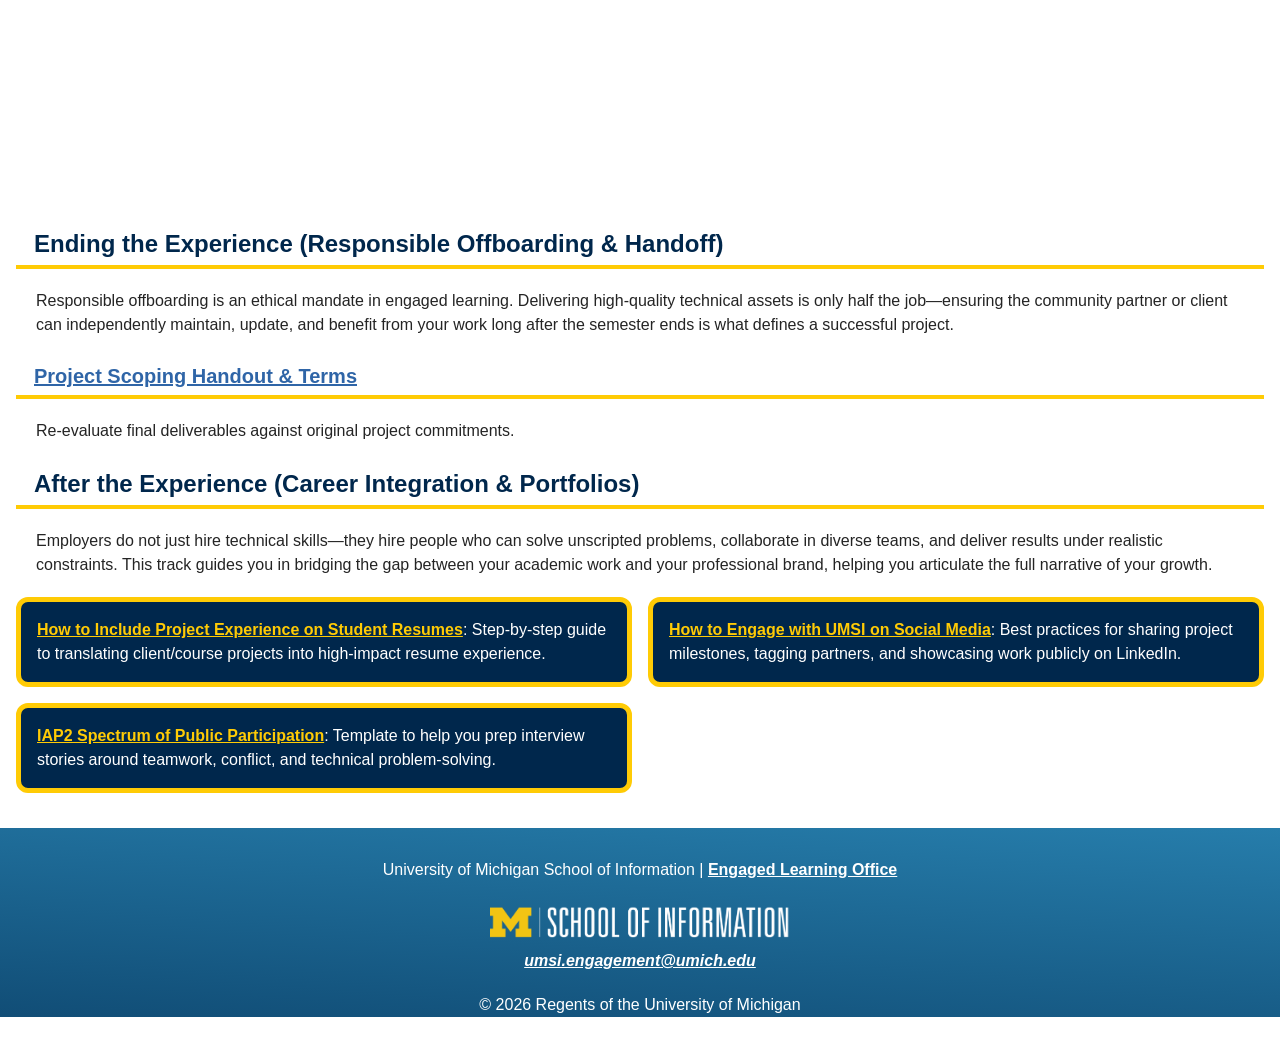
==== commit 6f39820b: "Add files via upload" ====
--- a/optimize.html
+++ b/optimize.html
@@ -95,11 +95,11 @@
                 Final Product deliverables are most valuable when clients needs and preferences are at the forefront <strong>Student Examples:</strong>
             </p>
 
-            <h4><strong>Local Cafe Website Redesign</strong></h4>
+            <h3><strong>Local Cafe Website Redesign</strong></h3>
             <iframe width="560" height="315" src="https://www.youtube.com/embed/3o36y-iaPmk?si=AjVMV-yn9OzXczaR" title="YouTube video player" allow="accelerometer; autoplay; clipboard-write; encrypted-media; gyroscope; picture-in-picture; web-share" referrerpolicy="strict-origin-when-cross-origin" allowfullscreen></iframe>
-            <h4><strong>Advancing Wildlife Research</strong></h4>
+            <h3><strong>Advancing Wildlife Research</strong></h3>
             <iframe width="560" height="315" src="https://www.youtube.com/embed/lwVCDch5Guw?si=KIOWZrVuAiCNQlR8" title="YouTube video player" allow="accelerometer; autoplay; clipboard-write; encrypted-media; gyroscope; picture-in-picture; web-share" referrerpolicy="strict-origin-when-cross-origin" allowfullscreen></iframe>
-            <h4><strong>Keeping Drains Clear in Lansing, MI</strong></h4>
+            <h3><strong>Keeping Drains Clear in Lansing, MI</strong></h3>
             <iframe width="560" height="315" src="https://www.youtube.com/embed/6c8nTjpD4K0?si=XF4B9dWdLRUrnkY9" title="YouTube video player" allow="accelerometer; autoplay; clipboard-write; encrypted-media; gyroscope; picture-in-picture; web-share" referrerpolicy="strict-origin-when-cross-origin" allowfullscreen></iframe>
         </section>
 
--- a/css/styley.css
+++ b/css/styley.css
@@ -19,7 +19,7 @@
 }
 h1 { font-size: 36px; text-align: center; padding-top: 50px;}
 h2 { font-size: 24px;}
-h3 { font-size: 20px; text-align: center}
+h3 { font-size: 20px;}
 h4 { font-size: 18px; }
 
 h2, h3, h4 { padding: 9px 18px; }
@@ -48,7 +48,8 @@
   margin: 0;
   padding: 8px;
   list-style: none;
-  background: linear-gradient(30deg, #312483, #2F65A7 25%, #267dab 70%, #312483);
+  background: linear-gradient(30deg, #00274C, #2F65A7 25%, #267dab 70%, #00274C); /* Inspired and referenced from gradient navigation header from Artsy Blue and Turquoise
+by Thea Kitzinger, on StyleStage.dev */
 }
 
 
@@ -213,7 +214,10 @@
 
 footer {
   padding-top: 10px;
-  background: linear-gradient(4deg, #312483 -80%, #267dab);
+  background: linear-gradient(4deg, #00274C -80%, #267dab); /* Inspired by gradient footer from Artsy Blue and Turquoise
+by Thea Kitzinger, on StyleStage.dev */
+
+
   color: #fff;
   text-align: center;
 }
@@ -227,13 +231,6 @@
   width: 100%;
   margin: 16px 0 32px;
   border-collapse: collapse;
-}
-
-caption {
-  padding: 12px;
-  font-size: 20px;
-  text-align: left;
-  color: #00274C;
 }
 
 th, td {
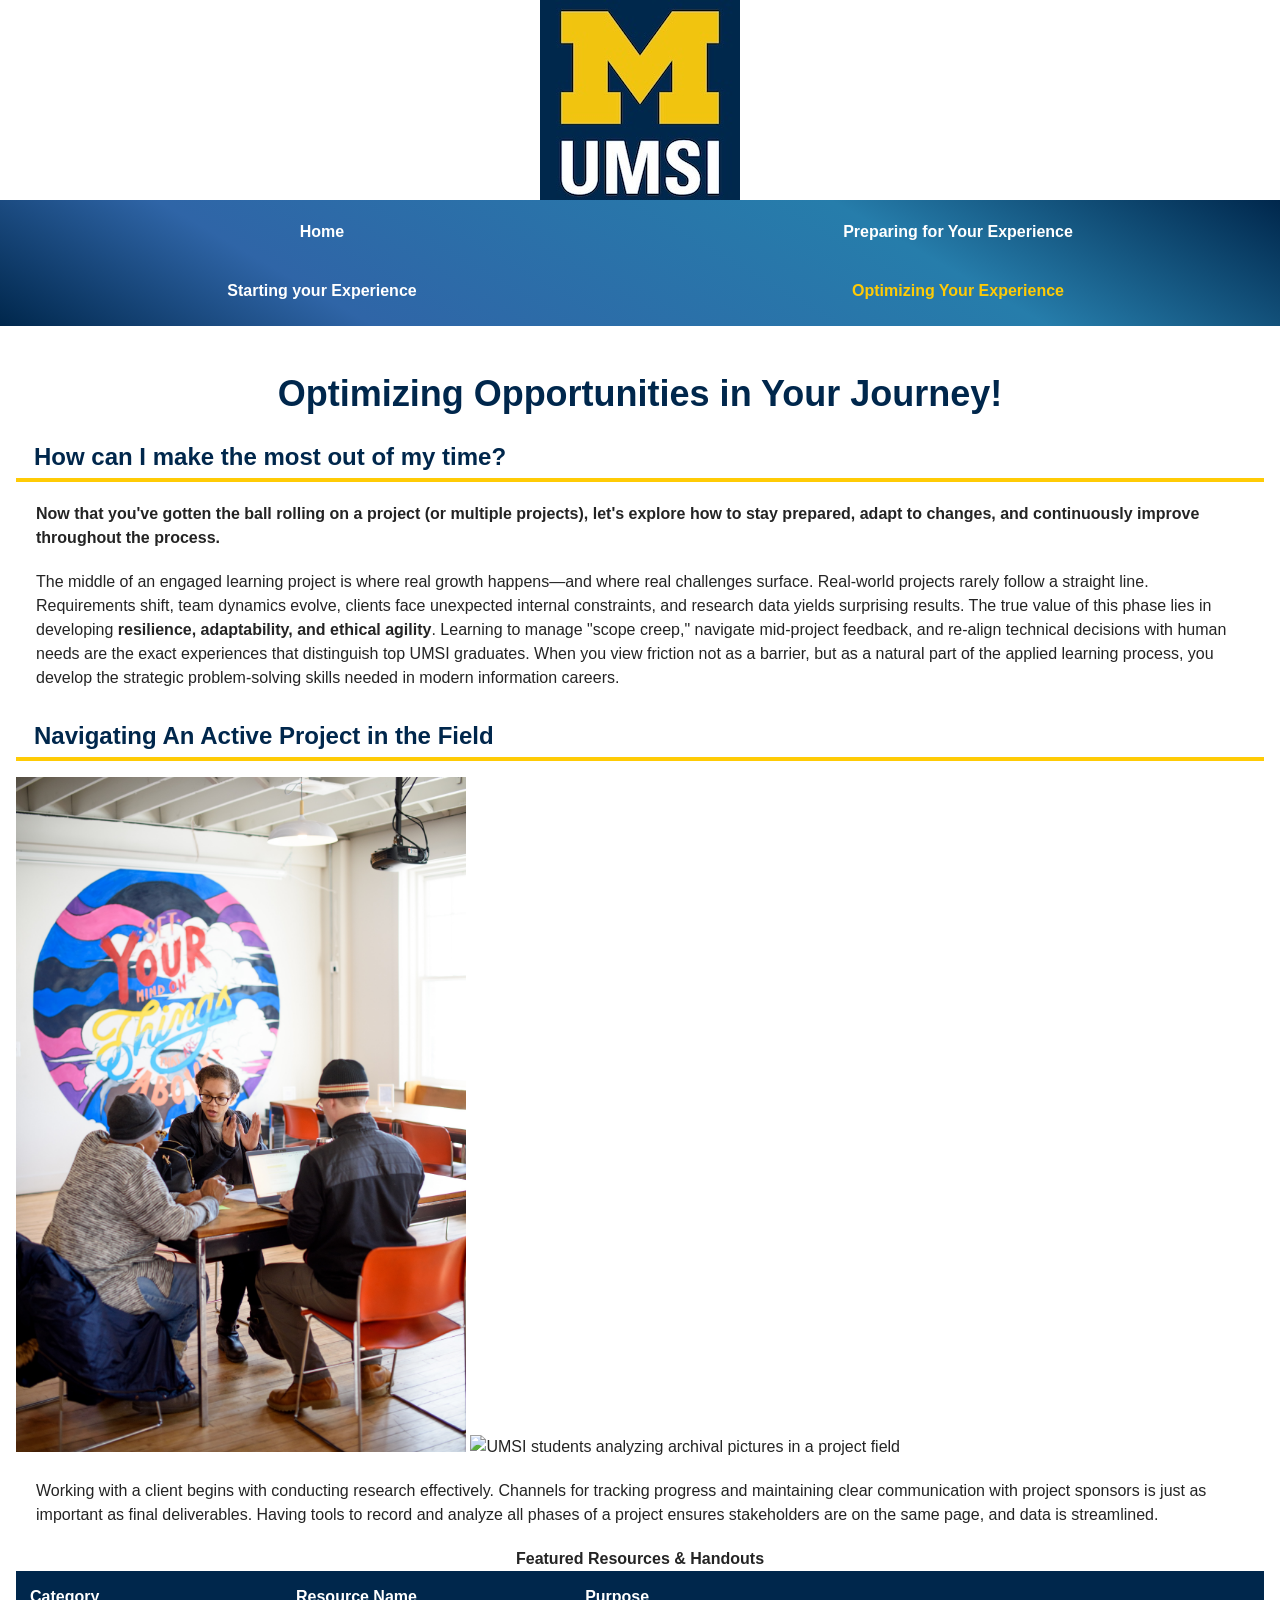
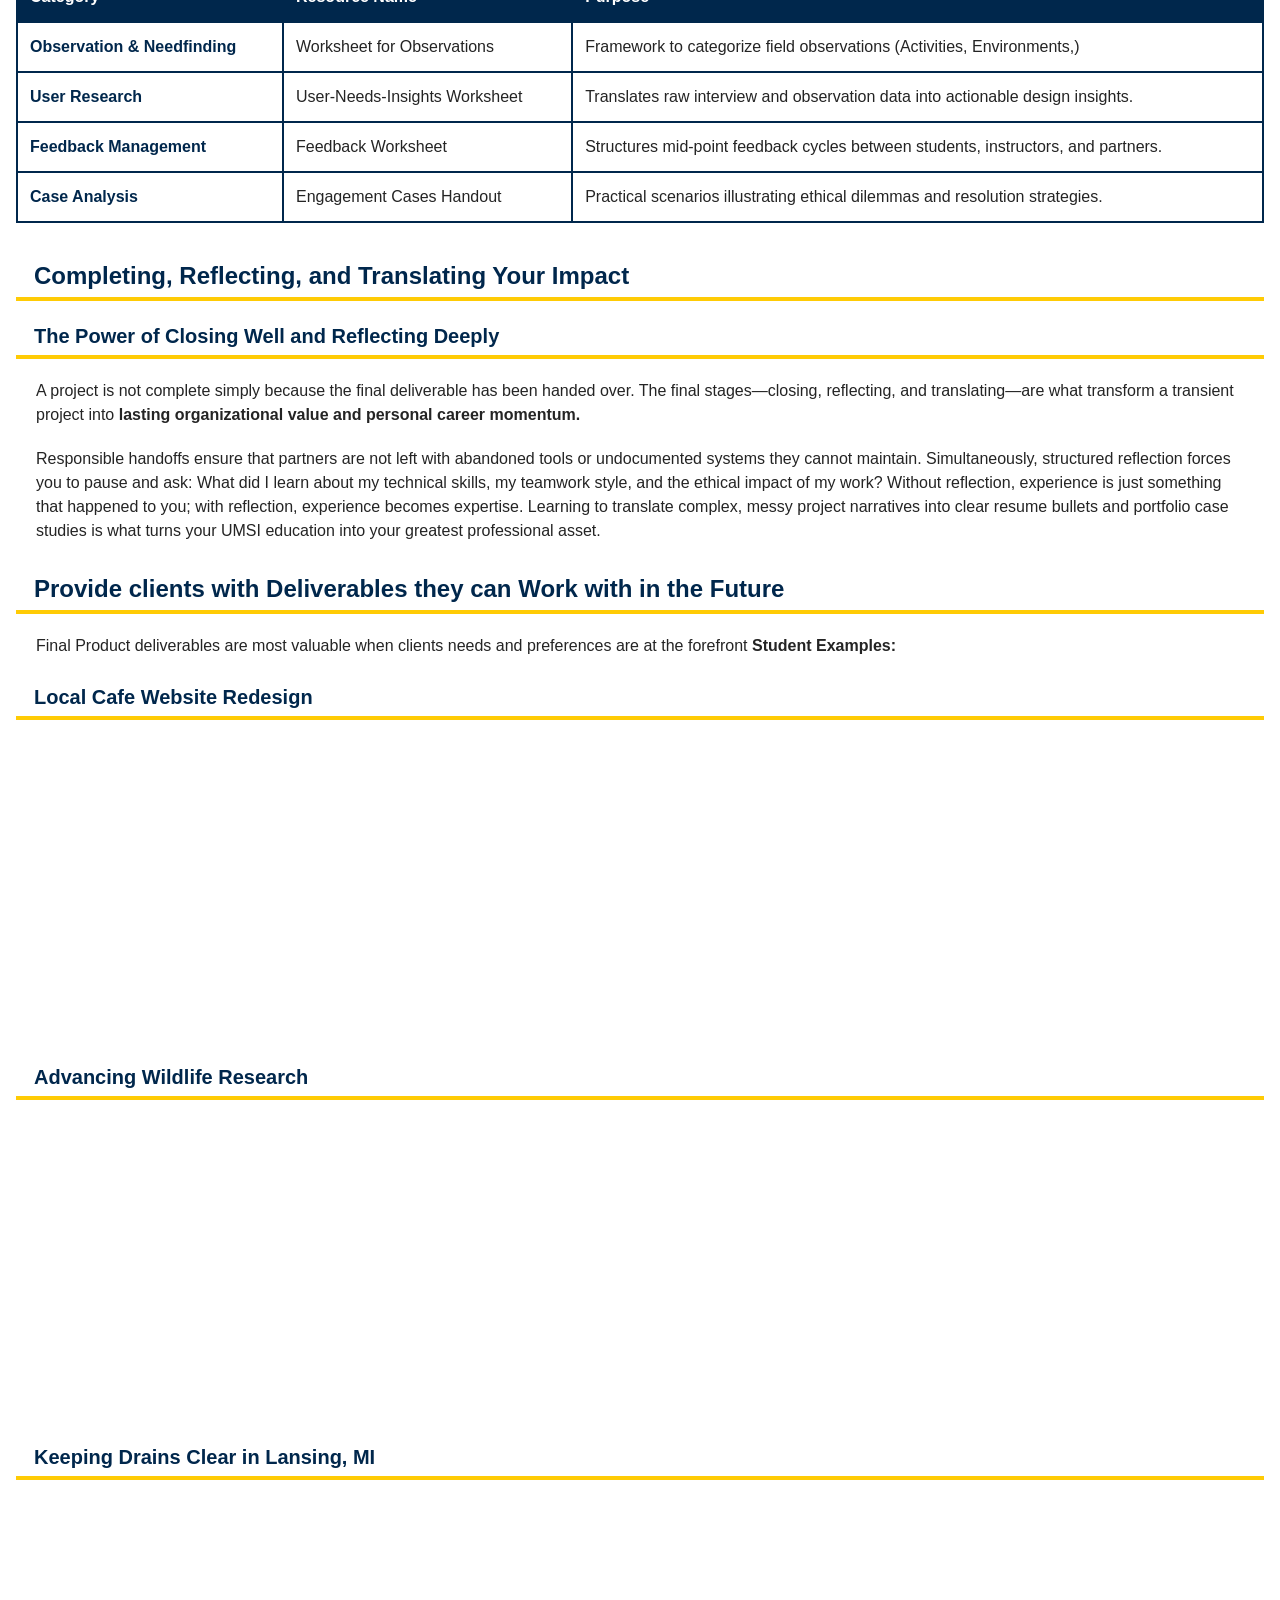
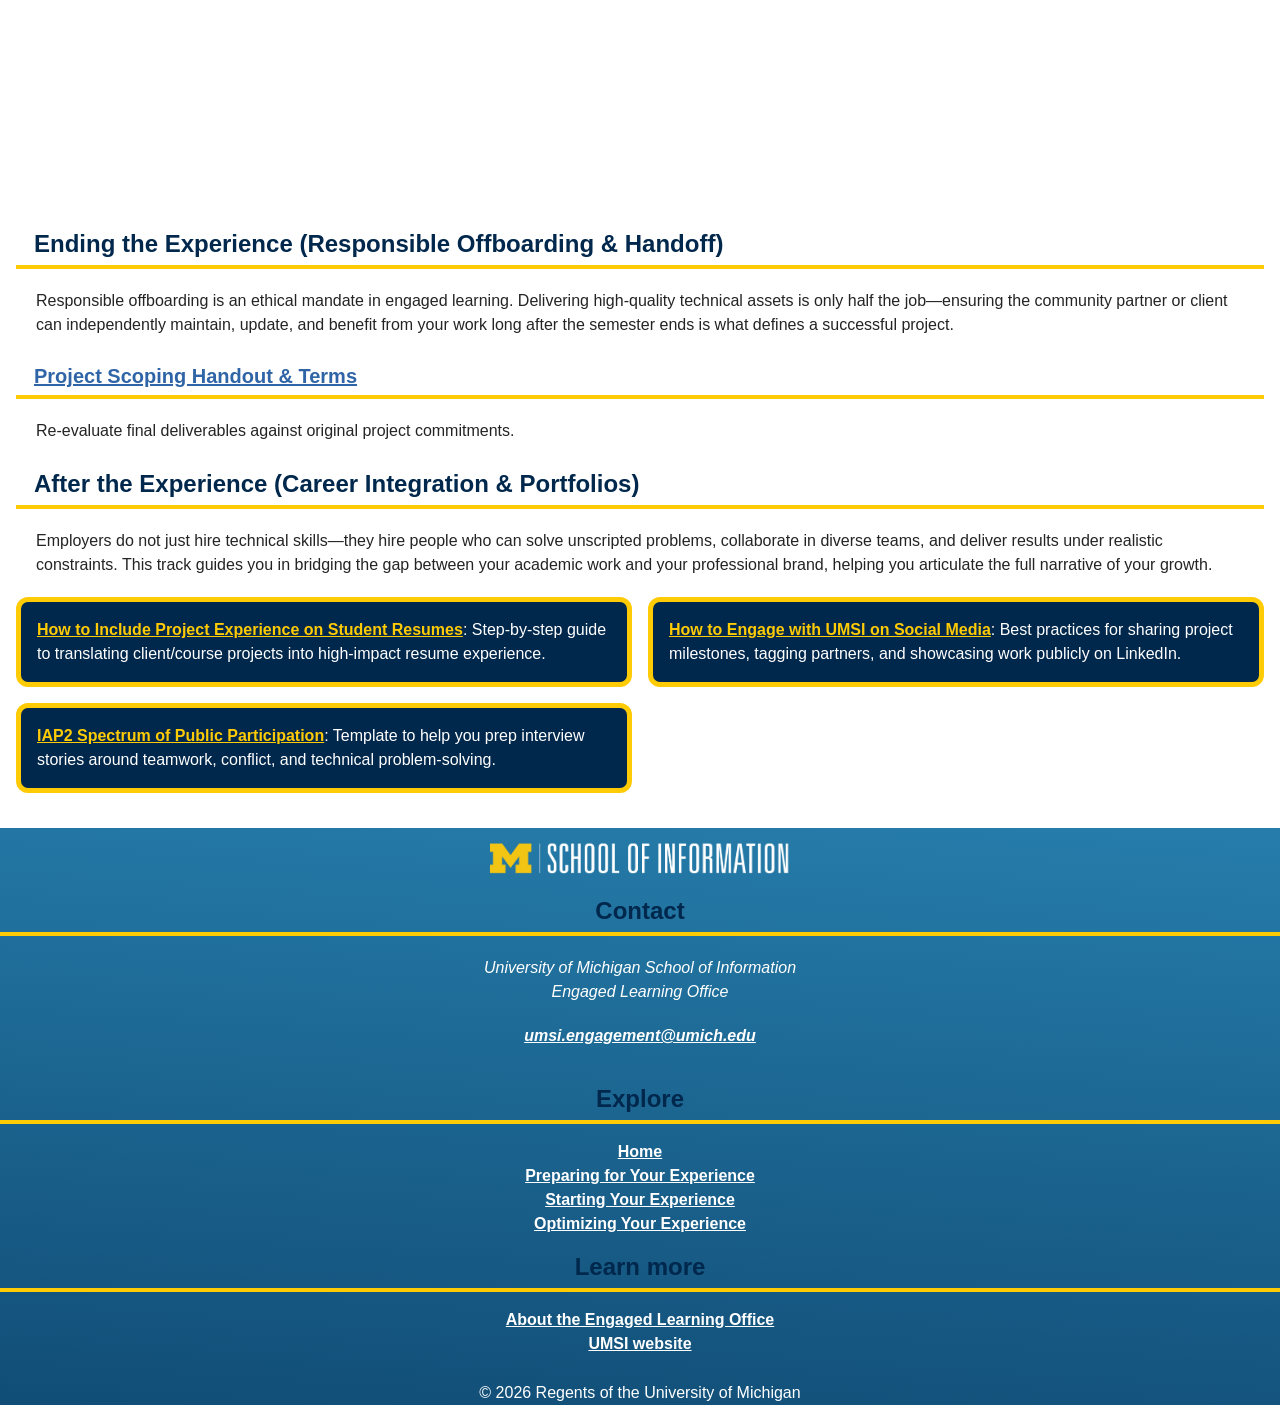
==== commit ddb1a647: "Add files via upload" ====
--- a/optimize.html
+++ b/optimize.html
@@ -39,6 +39,9 @@
         <img src="images/UMSI_Detroit_CUTgroup_05.jpg"
              alt="Students in the UMSI ELO Project Group do interviews and testing."
              width="450">
+        <img src="images/UMSI_ASBEauClaire_12.jpg"
+        alt=" UMSI students analyzing archival pictures in a project field"
+        width="600">
         <p>Working with a client begins with conducting research effectively. Channels for tracking progress and maintaining clear communication with project sponsors is just as important as final deliverables.
             Having tools to record and analyze all phases of a project ensures stakeholders are on the same page, and data is streamlined.</p>
 
@@ -122,14 +125,43 @@
     </main>
 
     <footer>
-        <p>University of Michigan School of Information | <a href="https://www.si.umich.edu/programs/engaged-learning/about-engaged-learning-office">Engaged Learning Office</a></p>
-        <img src="images/UMSI_signature_marketing_no_U_white.png"
-             alt="UMSI Horizontal Logo."
-             width="300">
-        <address>
-            <a href="mailto:umsi.engagement@umich.edu">umsi.engagement@umich.edu</a>
-        </address>
-        <p>&copy; 2026 Regents of the University of Michigan</p>
-    </footer>
+    <img src="images/UMSI_signature_marketing_no_U_white.png"
+         alt="University of Michigan School of Information"
+         width="300">
+
+    <div class="footer-grid">
+        <section>
+            <h2>Contact</h2>
+            <address>
+                <p>University of Michigan School of Information<br>
+                   Engaged Learning Office</p>
+                <p><a href="mailto:umsi.engagement@umich.edu">umsi.engagement@umich.edu</a></p>
+            </address>
+        </section>
+
+        <section>
+            <h2>Explore</h2>
+            <ul>
+                <li><a href="index.html">Home</a></li>
+                <li><a href="prep.html">Preparing for Your Experience</a></li>
+                <li><a href="start.html">Starting Your Experience</a></li>
+                <li><a href="optimize.html">Optimizing Your Experience</a></li>
+            </ul>
+        </section>
+
+        <section>
+            <h2>Learn more</h2>
+            <ul>
+                <li><a href="https://www.si.umich.edu/programs/engaged-learning/about-engaged-learning-office">About the Engaged Learning Office</a></li>
+                <li><a href="https://www.si.umich.edu/">UMSI website</a></li>
+            </ul>
+        </section>
+    </div>
+
+    <p class="copyright">&copy; <span id="year">2026</span> Regents of the University of Michigan</p>
+    <script>
+        document.getElementById("year").textContent = new Date().getFullYear();
+    </script>
+</footer>
 </body>
 </html>
